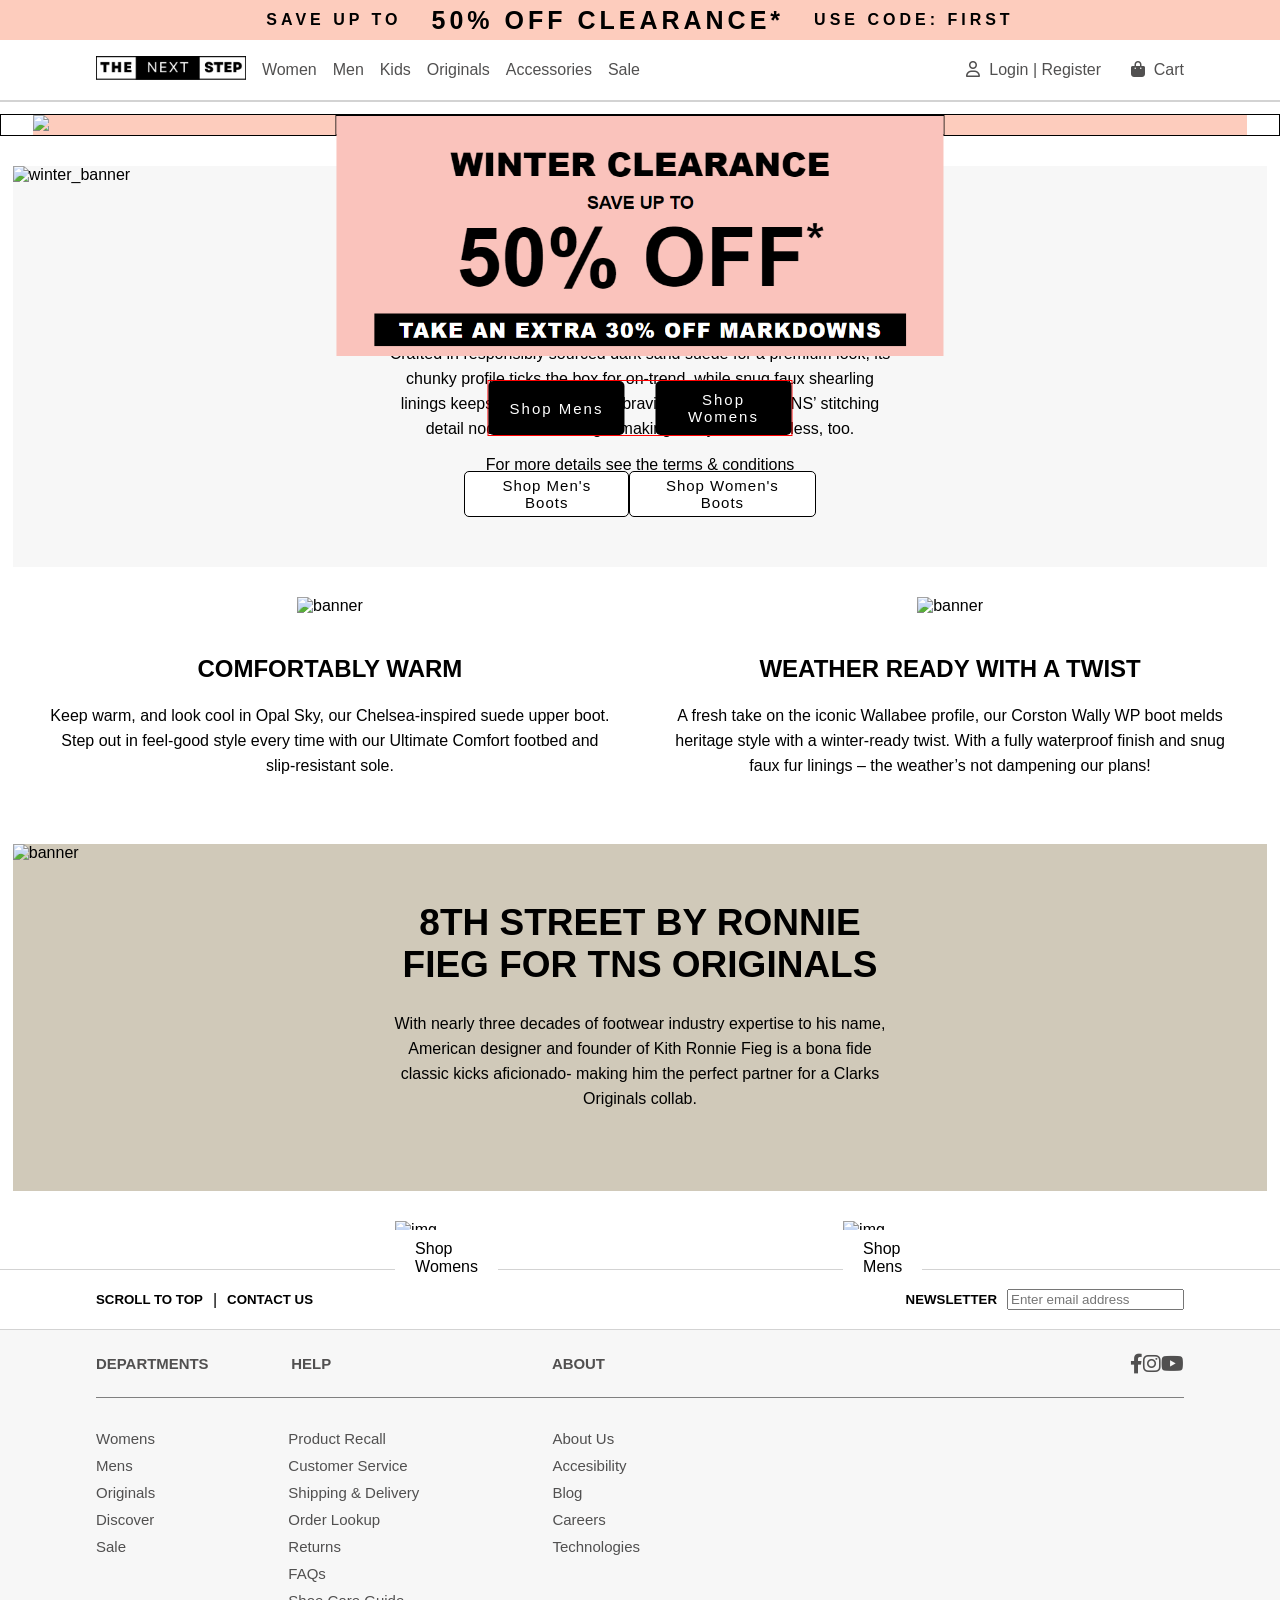
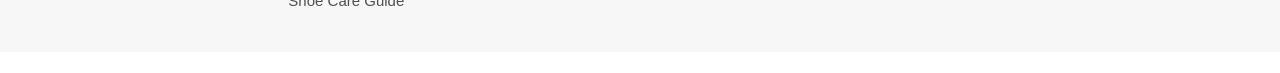
==== frontend/index.html @ c41f6d80 "day-2" ====
<!DOCTYPE html>
<html lang="en">
<head>
    <meta charset="UTF-8">
    <meta http-equiv="X-UA-Compatible" content="IE=edge">
    <meta name="viewport" content="width=device-width, initial-scale=1.0">
    <title>HOME PAGE</title>
    <link rel="stylesheet" href="./styles/land.css"></link>
    <link rel="stylesheet" href="./css/all.css"></link>
</head>
<body>

    <!-- NAVBAR SECTION -->

    <div class="nav_frame">
        <iframe src="./sub_pages/nav.html" frameborder="0"></iframe>
    </div>

    <!-- OFFER BANNER SECTION -->

    <div class="land_banner">
        <div>
            <img src="https://clarks.scene7.com/is/image/Pangaea2Build/AW22ClearanceUpto50offSelectStylesPhase2DesktopBanner1500x500pxjpg?fmt=pjpeg&amp;wid=1440&amp;qlt=100"/>
            <div class="land_offer" >
                <img src="./avatar//offer.png"/>
                <!-- <h1 style="font-size:50px">WINTER CLEARANCE</h1>
                <h4 style="font-size:25px">SAVE UP TO</h4>
                <h1 style="font-size:50px">50% OFF*</h1>
                <h4 style="font-size:25px" >ON YOUR FIRST ORDER</h4> 
                <h4 style="font-size:25px" >USE CODE: FIRST</h4>-->
                <div class="land_offer_btns">
                    <button>Shop Mens</button>
                    <button>Shop Womens</button>
                </div>
                <p>For more details see the <a style="color:black" href="./index.html">terms & conditions</a></p>
            </div>
        </div>
    </div>

    <!-- WINTER REBOOT SECTION -->

    <div class="winter_reboot">
        <div class="winter_reboot_img">
            <img alt="winter_banner" src="https://clarks.scene7.com/is/image/Pangaea2Build/AW22WOriannaMidDarkSandSuedeOnsiteBannerDesktop1500x500?fmt=webp&wid=1500" />
        </div>
        <div class="winter_reboot_info">
            <h1 style="font-size:45px">WINTER REBOOT</h1>
            <p>Reworking a staple shoe in iconic style, meet our Orianna Mid boot. Crafted in responsibly sourced dark sand 
                suede for a premium look, its chunky profile ticks the box for on-trend, while snug faux shearling linings 
                keeps toes toasty when braving cooler climes. TNS’ stitching detail nods to our heritage, making every 
                tread timeless, too.</p>
            <div class="winter_reboot_btns">
                <button>Shop Men's Boots</button>
                <button>Shop Women's Boots</button>
            </div>
        </div>
    </div>

    <!-- COMFORT SECTION -->

    <div class="comfort_section">
        <div class="comfort_left">
            <div class="comfort_left_img">
                <img alt="banner" src="https://clarks.scene7.com/is/image/Pangaea2Build/BANWKS50and51OpalZipPeppleSuedeTabletBanner705x395px?fmt=webp&wid=705"/>
            </div>
            <div class="comfort_left_info">
                <h2>COMFORTABLY WARM</h2>
                <p>Keep warm, and look cool in Opal Sky, our Chelsea-inspired suede upper boot.  
                    Step out in feel-good style every time with our Ultimate Comfort footbed and slip-resistant sole.
                </p>
            </div>
        </div>
        <div class="comfort_right">
            <div class="comfort_right_img">
                <img alt="banner" src="https://clarks.scene7.com/is/image/Pangaea2Build/AW22CostonWallyWPDarkSandWLinedOnsiteBannerTablet705x397?fmt=webp&wid=705"/>
            </div>
            <div class="comfort_right_info">
                <h2>WEATHER READY WITH A TWIST</h2>
                <p>A fresh take on the iconic Wallabee profile, our Corston Wally WP boot melds heritage style with a winter-ready twist. 
                    With a fully waterproof finish and snug faux fur linings – the weather’s not dampening our plans!
                </p>
            </div>
        </div>
    </div>

    <!-- 8th STREET SECTION -->

    <div class="eight_street_section">
        <div>
            <img alt="banner" src="https://clarks.scene7.com/is/image/Pangaea2Build/ClarksHomepageBanner8thSt1500x500?fmt=webp&wid=1500"/>
        </div>
        <div class="eight_street_info">
            <h1 style="font-size:37px">8TH STREET BY RONNIE FIEG FOR TNS ORIGINALS</h1>
            <p>With nearly three decades of footwear industry expertise to his name, American designer and founder of Kith Ronnie Fieg 
                is a bona fide classic kicks aficionado- making him the perfect partner for a Clarks Originals collab.
            </p>
        </div>
    </div>

    <!-- MENS/WOMENS SECTIONS -->

    <div>
        <div class="sections">
            <div class="women_section">
                <img alt="img" src="https://clarks.scene7.com/is/image/Pangaea2Build/MagnoliaZipBlackLeather852x852px?&fmt=png-alpha" />
                <div class="women_text">
                    <a>Shop Womens</a>
                </div>
            </div>
            <div class="men_section">
                <img alt="img" src="https://clarks.scene7.com/is/image/Pangaea2Build/MNature5TieBeeswaxLeather852x852px?&fmt=png-alpha" />
                <div class="men_text">
                    <a>Shop Mens</a>
                </div>
            </div>
        </div>
    </div>

    <!-- FOOTER SECTION -->

    <div class="footer_frame">
        <iframe src="./sub_pages/footer.html" frameborder="0"></iframe>
    </div>
</body>
</html>
---- frontend/styles/land.css ----
*{
    font-family: sans-serif;
}
body{
    margin:0;
    padding:0;
}

/*  NAVBAR SECTION  */

.nav_offer{
    height:40px;
    letter-spacing: 4px;
    display: flex;
    justify-content: center;
    align-items: center;
    background-color: rgb(253, 204, 189);
}
.nav_offer>h2{
    font-size: 25px;
    margin:0 30px;
}
.nav_menu{
    border-bottom: 2px solid lightgray;
    color: grey;
}
.nav_menu a{
    color:rgb(81, 80, 80);
    text-decoration: none;
}
.nav_menu>div{
    /* border: 1px solid red; */
    height:60px;
    width:85%;
    margin:auto;
    display: flex;
    align-items: center;
    justify-content: space-between;
}
.menu_left{
    /* border:1px solid green; */
    width:50%;
    display: flex;
    justify-content: space-between;
    align-items: center;
}
.menu_left img{
    width:150px;
}
.menu_right{
    /* border:1px solid green; */
    width:20%;
    display: flex;
    justify-content: space-between;
}
.nav_frame>iframe{
    width:100%;
    height:110px;
}

/*  OFFER BANNER SECTION  */

.land_banner{
    border:1px solid black;
}
.land_banner>div{
    width:95%;
    margin: auto;
    position: relative;
    background-color: rgb(253, 204, 189);
}
.land_banner>div>img{
    /* border:1px solid blue; */
    width:100%;
}
.land_offer{
    position: absolute;
    top:50%;
    left:50%;
    transform: translate(-50%, -50%);
    text-align: center;
    border:1px solid black;
    width:50%;
    height:90%;
}
.land_offer>img{
    width:100%;
}
/* .land_offer h1, .land_offer h4, .land_offer p{
    border:1px solid blue;
    margin:20px;
} */
.land_offer_btns{
    border:1px solid red;
    width:50%;
    margin: 20px auto;
    display: flex;
    justify-content: space-between;
}
.land_offer_btns>button{
    border:none;
    color: white;
    background-color: black;
    font-size: 15px;
    border-radius: 5px;
    width:45%;
    padding:10px 20px;
    letter-spacing: 2px;
}
.land_offer_btns>button:hover{
    cursor: pointer;
}

/*  WINTER REBOOT SECTION  */

.winter_reboot{
    width:98%;
    margin:30px auto;
    background-color: rgb(247, 247, 247);
}
.winter_reboot_img{
    width:100%;
}
.winter_reboot_img>img{
    width:100%;
}
.winter_reboot_info{
    margin: auto;
    padding: 20px 0 50px 0;
    width:40%;
    text-align: center;
}
.winter_reboot_info>p{
    line-height: 25px;
}
.winter_reboot_btns{
    /* border:1px solid red; */
    width:70%;
    margin:auto;
    margin-top:30px;
    display: flex;
    justify-content: space-between;
}
.winter_reboot_btns>button{
    border:1px solid black;
    border-radius: 5px;
    background-color: white;
    padding:5px 20px;
    font-size: 15px;
    letter-spacing: 1px;
    transition: background-color 1s;
    transition: color 1s;       
}
.winter_reboot_btns>button:hover{
    cursor: pointer;
    color:white;
    background-color: black;
}

/*  COMFORT SECTION  */

.comfort_section{
    width:95%;
    padding-bottom: 30px;
    margin:auto;
    display: flex;
    justify-content: space-between;
}
.comfort_section img{
    width:100%;
}
.comfort_left,.comfort_right{
    width:49%;
    text-align: center;
}
.comfort_right_info,.comfort_left_info{
    width:95%;
    margin:auto;
    padding: 20px 0;
}
.comfort_right_info>p,.comfort_left_info>p{
    line-height: 25px;
}

/*  8th STREET SECTION  */

.eight_street_section{
    width:98%;
    margin:auto;
    background-color:#d0c9b9;
    padding-bottom: 40px;
}
.eight_street_section img{
    width:100%;
}
.eight_street_info{ 
    width:40%;
    text-align: center;
    margin: 40px auto;
}
.eight_street_info>p{
    line-height: 25px;
}

/* MENS/WOMENS SECTION  */

.sections{
    width:70%;
    margin: 30px auto;
    display: flex;
    justify-content: space-around;
}
.men_section,.women_section{
    position:relative;
}
.men_section>img,.women_section>img{
    width:100%;
}
.men_text,.women_text{
    position: absolute;
    top:50%;
    left:0;
    background-color: white;
    padding:10px 20px;
    transition: background-color 0.5s;
    transition: color 0.5s;
}
.men_text:hover,.women_text:hover{
    background-color: black;
    color: white;
    cursor: pointer;
}

/* FOOTER SECTION  */

.contacts_sec{
    border-top:1px solid lightgray;
    border-bottom:1px solid lightgray;
    display: flex;
    align-items: center;
    justify-content: space-around;
}
.contact{
    display: flex;
    width:40%;
    align-items: center;
    /* border:1px solid red; */
    justify-content: left;
}
.contact>p{
    margin:auto 10px;
}
.newsletter{
    display: flex;
    width:30%;
    align-items: center;
    justify-content: right;
    /* border:1px solid red; */
}
.newsletter>h5{
    margin-right:10px;
}
.footer_bg{
    background-color: rgb(247, 247, 247);
    padding-bottom: 30px;
}
.footer_sec{
    color:rgb(81, 80, 80);
    width:85%;
    margin:auto;
}
.footer_head{
    font-size: 18px;
    display:flex;
    justify-content: space-between;
    align-items: center;
    border-bottom: 1px solid grey;
}
.footer_head_left{
    width:50%;
    display:flex;
    align-items: center;
    justify-content: space-between;
}
.footer_head_right{
    width:5%;
    font-size: 20px;
    display: flex;
    justify-content: space-between;
}
.footer_details{
    margin-top:20px;
    width:50%;
    display:flex;
    justify-content: space-between;
}
.footer_details>div>p{
    line-height: 12px;
    font-size: 15px;
}
.footer_frame>iframe{
    width:100%;
    height:auto;
    height:400px;
}
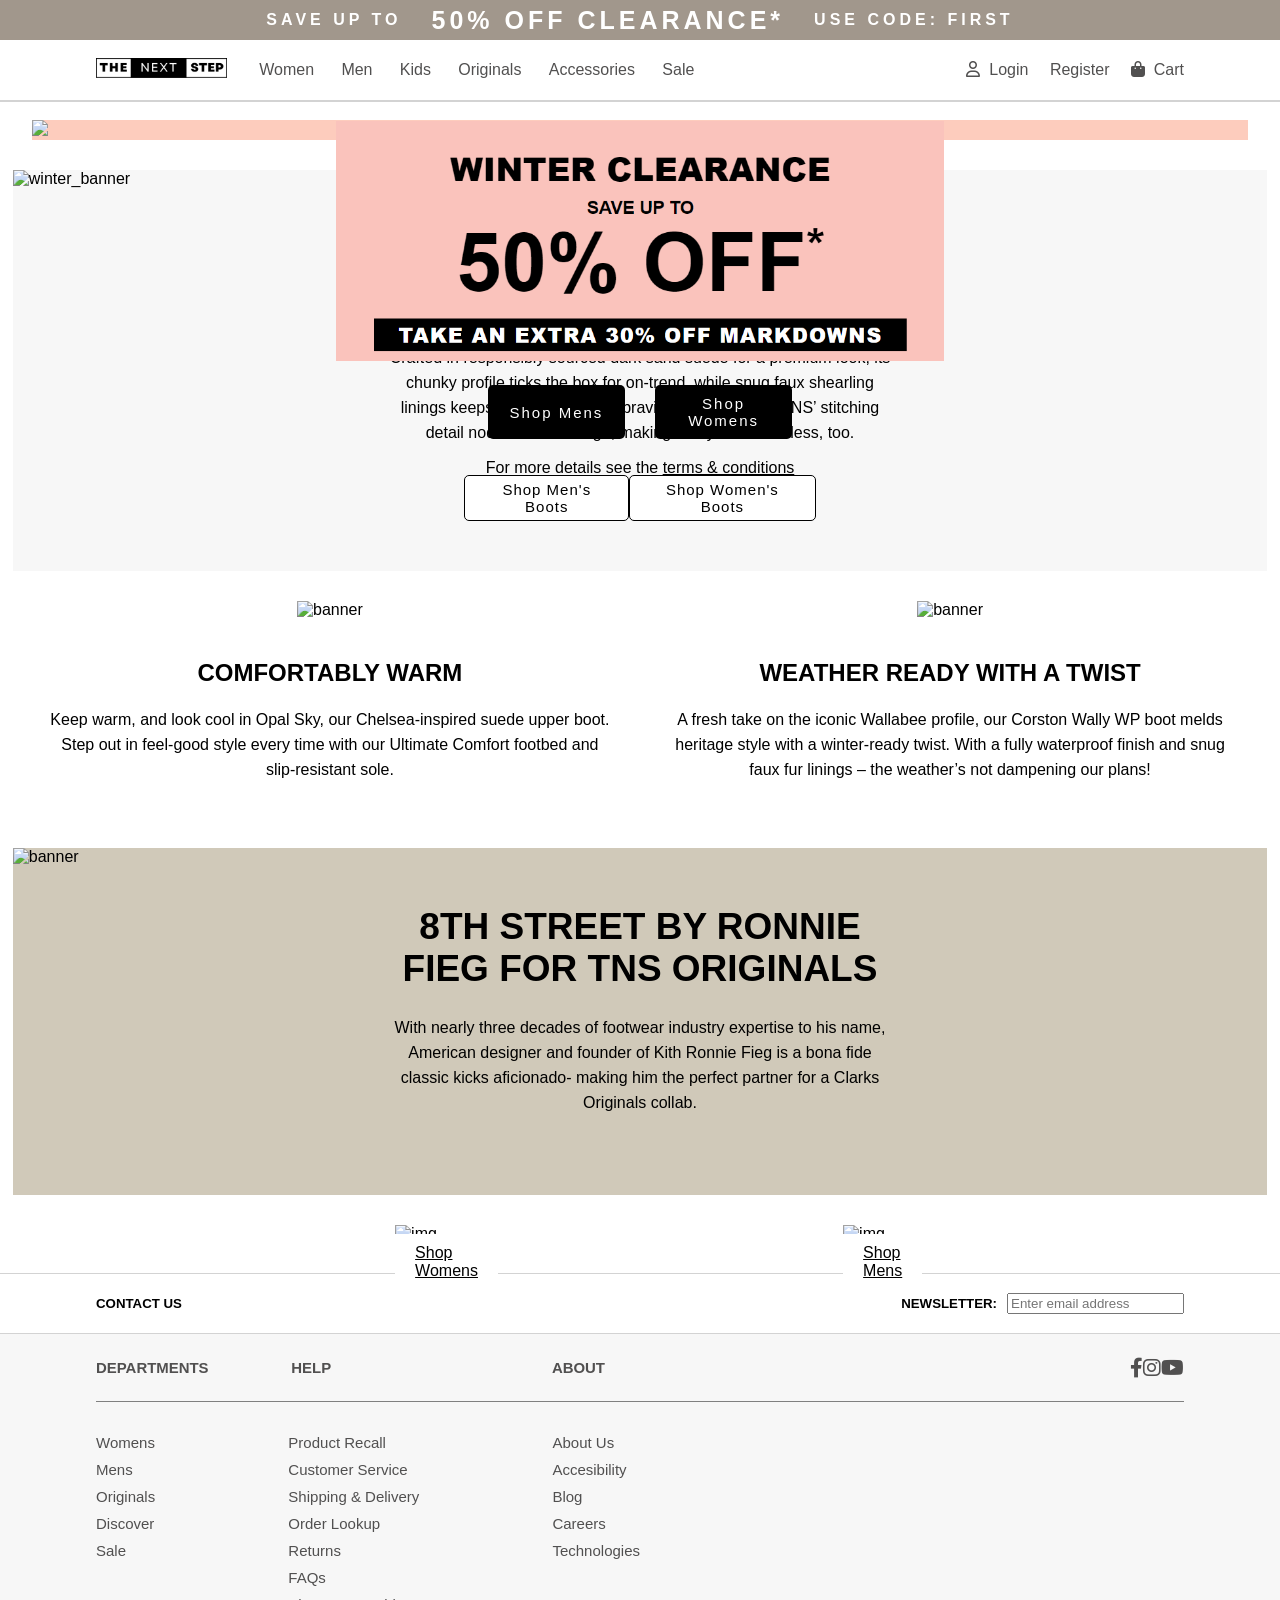
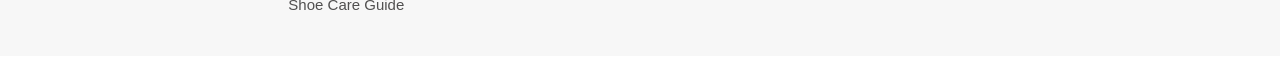
==== commit 0727c988: "day-6 commit" ====
--- a/frontend/index.html
+++ b/frontend/index.html
@@ -29,8 +29,8 @@
                 <h4 style="font-size:25px" >ON YOUR FIRST ORDER</h4> 
                 <h4 style="font-size:25px" >USE CODE: FIRST</h4>-->
                 <div class="land_offer_btns">
-                    <button>Shop Mens</button>
-                    <button>Shop Womens</button>
+                    <button class="btn_click">Shop Mens</button>
+                    <button class="btn_click">Shop Womens</button>
                 </div>
                 <p>For more details see the <a style="color:black" href="./index.html">terms & conditions</a></p>
             </div>
@@ -44,14 +44,14 @@
             <img alt="winter_banner" src="https://clarks.scene7.com/is/image/Pangaea2Build/AW22WOriannaMidDarkSandSuedeOnsiteBannerDesktop1500x500?fmt=webp&wid=1500" />
         </div>
         <div class="winter_reboot_info">
-            <h1 style="font-size:45px">WINTER REBOOT</h1>
+            <h1>WINTER REBOOT</h1>
             <p>Reworking a staple shoe in iconic style, meet our Orianna Mid boot. Crafted in responsibly sourced dark sand 
                 suede for a premium look, its chunky profile ticks the box for on-trend, while snug faux shearling linings 
                 keeps toes toasty when braving cooler climes. TNS’ stitching detail nods to our heritage, making every 
                 tread timeless, too.</p>
             <div class="winter_reboot_btns">
-                <button>Shop Men's Boots</button>
-                <button>Shop Women's Boots</button>
+                <button class="btn_click">Shop Men's Boots</button>
+                <button class="btn_click">Shop Women's Boots</button>
             </div>
         </div>
     </div>
@@ -90,7 +90,7 @@
             <img alt="banner" src="https://clarks.scene7.com/is/image/Pangaea2Build/ClarksHomepageBanner8thSt1500x500?fmt=webp&wid=1500"/>
         </div>
         <div class="eight_street_info">
-            <h1 style="font-size:37px">8TH STREET BY RONNIE FIEG FOR TNS ORIGINALS</h1>
+            <h1>8TH STREET BY RONNIE FIEG FOR TNS ORIGINALS</h1>
             <p>With nearly three decades of footwear industry expertise to his name, American designer and founder of Kith Ronnie Fieg 
                 is a bona fide classic kicks aficionado- making him the perfect partner for a Clarks Originals collab.
             </p>
@@ -104,13 +104,13 @@
             <div class="women_section">
                 <img alt="img" src="https://clarks.scene7.com/is/image/Pangaea2Build/MagnoliaZipBlackLeather852x852px?&fmt=png-alpha" />
                 <div class="women_text">
-                    <a>Shop Womens</a>
+                    <a href="./sub_pages/mens.html">Shop Womens</a>
                 </div>
             </div>
             <div class="men_section">
                 <img alt="img" src="https://clarks.scene7.com/is/image/Pangaea2Build/MNature5TieBeeswaxLeather852x852px?&fmt=png-alpha" />
                 <div class="men_text">
-                    <a>Shop Mens</a>
+                    <a href="./sub_pages/mens.html">Shop Mens</a>   
                 </div>
             </div>
         </div>
@@ -122,4 +122,13 @@
         <iframe src="./sub_pages/footer.html" frameborder="0"></iframe>
     </div>
 </body>
-</html>+</html>
+<script>
+    let btnClicks=document.querySelectorAll(".btn_click");
+
+    for(let btnClick of btnClicks){
+        btnClick.addEventListener("click",(e)=>{
+            window.location.href="./sub_pages/mens.html";
+        })
+    }
+</script>
--- a/frontend/styles/land.css
+++ b/frontend/styles/land.css
@@ -14,7 +14,9 @@
     display: flex;
     justify-content: center;
     align-items: center;
-    background-color: rgb(253, 204, 189);
+    background-color: #a1978c;
+    color: white;
+    /* background-color: rgb(253, 204, 189); */
 }
 .nav_offer>h2{
     font-size: 25px;
@@ -22,13 +24,16 @@
 }
 .nav_menu{
     border-bottom: 2px solid lightgray;
+    background-color: white;
     color: grey;
+    display: flex;
 }
 .nav_menu a{
+    display: block;
     color:rgb(81, 80, 80);
     text-decoration: none;
 }
-.nav_menu>div{
+.nothamb{
     /* border: 1px solid red; */
     height:60px;
     width:85%;
@@ -39,29 +44,41 @@
 }
 .menu_left{
     /* border:1px solid green; */
-    width:50%;
-    display: flex;
-    justify-content: space-between;
-    align-items: center;
-}
-.menu_left img{
-    width:150px;
+    width:40%;
+    margin-left:-22%;
+    display: flex;
+    justify-content: space-between;
+    align-items: center;
+}
+.menu_logo{
+    /* border:1px solid black; */
+    width:12%;
+}
+.menu_logo img{
+    width:100%;
 }
 .menu_right{
-    /* border:1px solid green; */
+    /* border:1px solid blue; */
     width:20%;
     display: flex;
-    justify-content: space-between;
+    align-items: center;
+    justify-content: space-between;
+}
+.nav_login:hover,.nav_reg:hover{
+    cursor: pointer;
 }
 .nav_frame>iframe{
+    position:fixed;
+    top:0;
     width:100%;
     height:110px;
+    z-index:100;
 }
 
 /*  OFFER BANNER SECTION  */
 
 .land_banner{
-    border:1px solid black;
+    margin-top:120px;
 }
 .land_banner>div{
     width:95%;
@@ -79,7 +96,7 @@
     left:50%;
     transform: translate(-50%, -50%);
     text-align: center;
-    border:1px solid black;
+    /* border:1px solid black; */
     width:50%;
     height:90%;
 }
@@ -91,7 +108,7 @@
     margin:20px;
 } */
 .land_offer_btns{
-    border:1px solid red;
+    /* border:1px solid red; */
     width:50%;
     margin: 20px auto;
     display: flex;
@@ -106,9 +123,14 @@
     width:45%;
     padding:10px 20px;
     letter-spacing: 2px;
+    transition: background-color 1s;
+    transition: color 1s;
 }
 .land_offer_btns>button:hover{
     cursor: pointer;
+    color:black;
+    background-color: white;
+    border: 1px solid black;
 }
 
 /*  WINTER REBOOT SECTION  */
@@ -117,6 +139,9 @@
     width:98%;
     margin:30px auto;
     background-color: rgb(247, 247, 247);
+}
+.winter_reboot_info>h1{
+    font-size: 45px;
 }
 .winter_reboot_img{
     width:100%;
@@ -198,6 +223,9 @@
     text-align: center;
     margin: 40px auto;
 }
+.eight_street_info>h1{
+    font-size: 37px;
+}
 .eight_street_info>p{
     line-height: 25px;
 }
@@ -225,10 +253,16 @@
     transition: background-color 0.5s;
     transition: color 0.5s;
 }
+.men_text>a,.women_text>a{
+    color: black;
+}
 .men_text:hover,.women_text:hover{
     background-color: black;
+    color:white;
+    cursor: pointer;
+}
+.men_text>a:hover,.women_text>a:hover{
     color: white;
-    cursor: pointer;
 }
 
 /* FOOTER SECTION  */
@@ -302,4 +336,134 @@
     width:100%;
     height:auto;
     height:400px;
+}
+
+@media all and (min-width:701px) and (max-width:1200px){
+    .nav_offer{
+        display: flex;
+        flex-direction: column;
+    }
+    .menu_logo{
+        width:17%;
+    }
+    .menu_logo img{
+        width:100%;
+    }
+    .menu_left{
+        width:35%;
+        margin-left:0%;
+    }
+    .menu_left a:nth-child(5),.menu_left a:nth-child(6){
+        display: none;
+    }
+    .menu_right{
+        width:35%;
+        display: flex;
+        align-items: center;
+        justify-content: space-between;
+    }
+    .land_offer_btns{
+        width:80%;
+        margin: 5px auto;
+    }
+    .land_offer_btns>button{
+        font-size: 12px;
+        padding:5px 10px;   
+    }
+    .winter_reboot_btns{
+        width:80%;
+    }
+    .winter_reboot_btns>button{
+        width:45%;
+        padding:5px 10px;
+        font-size: 12px;     
+    }
+    .footer_frame>iframe{
+        height:70px;
+    }
+    .footer_bg{
+        display: none;
+    }
+}
+
+@media all and (min-width:300px) and (max-width:700px){
+    .nav_offer{
+        display: flex;
+        flex-direction: column;
+        justify-content: center;
+        align-items: center;
+    }
+    .nav_offer>h2{
+        font-size: 15px;
+    }
+    .menu_logo{
+        width:20%;
+    }
+    .menu_logo img{
+        width:100%;
+    }
+    .menu_left{
+        width:25%;
+        margin-left:0%;
+        display: flex;
+        flex-direction: column;
+        font-size: 12px;
+    }
+    .menu_left a{
+        display: block;
+        margin:2px auto;
+    }
+    .menu_left a:nth-child(3),.menu_left a:nth-child(4),.menu_left a:nth-child(5),.menu_left a:nth-child(6){
+        display: none;
+    }
+    .menu_right{
+        width:60%;
+        font-size: 12px;
+        display: flex;
+        align-items: center;
+        justify-content: space-between;
+    }
+    .land_offer_btns{
+        width:95%;
+        margin: 0px auto;
+    }
+    .land_offer_btns>button{
+        font-size: 9px;
+        padding:2px 8px;   
+    }
+    .land_offer>p{
+        display: none;
+    }
+    .winter_reboot_info>h1{
+        font-size: 30px;
+    }
+    .winter_reboot_btns{
+        height:100px;
+        width:80%;
+        display: flex;
+        flex-direction: column;
+    }
+    .winter_reboot_btns>button{
+        width:100%;
+        padding:5px 10px;
+        font-size: 12px;     
+    }
+    .comfort_section{
+        display: flex;
+        flex-direction: column;
+    }
+    .comfort_left,.comfort_right{
+        width:100%;
+        text-align: center;
+    }
+    .men_text,.women_text{
+        font-size: 12px;
+        padding:5px 10px;
+    }
+    .eight_street_info>h1{
+        font-size: 25px;
+    }
+    .footer_frame>iframe{
+        display: none;
+    }
 }
